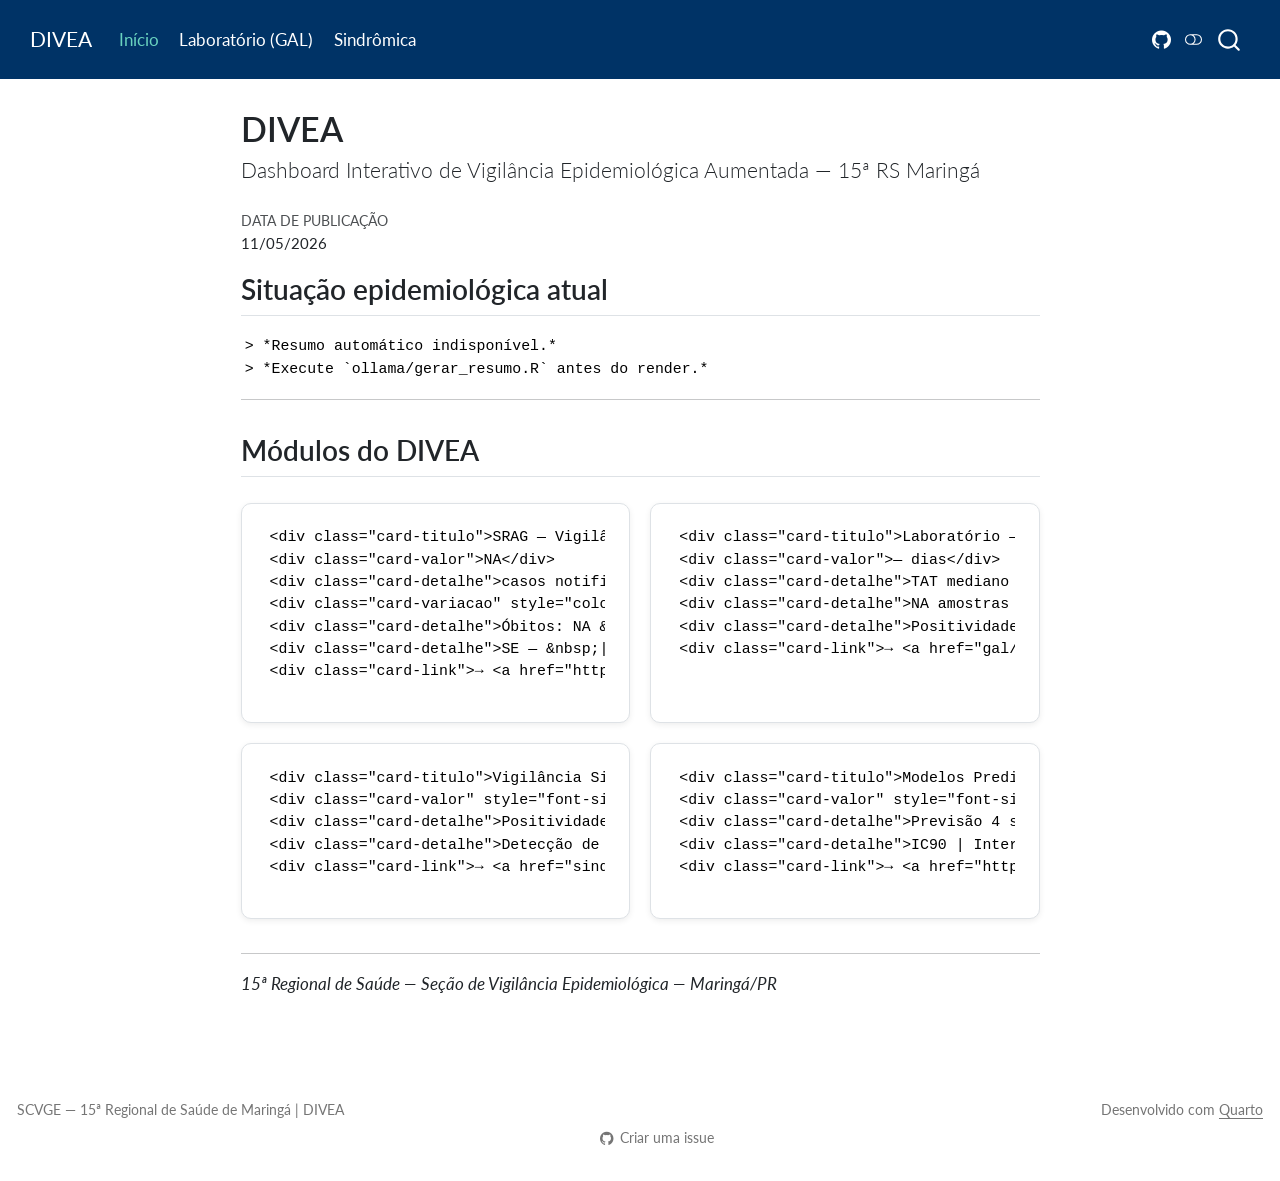
==== docs/index.html @ 305a78ca "DIVEA: portal inicial — 11/05/2026" ====
<!DOCTYPE html>
<html xmlns="http://www.w3.org/1999/xhtml" lang="pt-BR" xml:lang="pt-BR"><head>

<meta charset="utf-8">
<meta name="generator" content="quarto-1.6.42">

<meta name="viewport" content="width=device-width, initial-scale=1.0, user-scalable=yes">

<meta name="dcterms.date" content="2026-11-05">

<title>DIVEA</title>
<style>
code{white-space: pre-wrap;}
span.smallcaps{font-variant: small-caps;}
div.columns{display: flex; gap: min(4vw, 1.5em);}
div.column{flex: auto; overflow-x: auto;}
div.hanging-indent{margin-left: 1.5em; text-indent: -1.5em;}
ul.task-list{list-style: none;}
ul.task-list li input[type="checkbox"] {
  width: 0.8em;
  margin: 0 0.8em 0.2em -1em; /* quarto-specific, see https://github.com/quarto-dev/quarto-cli/issues/4556 */ 
  vertical-align: middle;
}
</style>


<script src="site_libs/quarto-nav/quarto-nav.js"></script>
<script src="site_libs/quarto-nav/headroom.min.js"></script>
<script src="site_libs/clipboard/clipboard.min.js"></script>
<script src="site_libs/quarto-search/autocomplete.umd.js"></script>
<script src="site_libs/quarto-search/fuse.min.js"></script>
<script src="site_libs/quarto-search/quarto-search.js"></script>
<meta name="quarto:offset" content="./">
<script src="site_libs/quarto-html/quarto.js"></script>
<script src="site_libs/quarto-html/popper.min.js"></script>
<script src="site_libs/quarto-html/tippy.umd.min.js"></script>
<script src="site_libs/quarto-html/anchor.min.js"></script>
<link href="site_libs/quarto-html/tippy.css" rel="stylesheet">
<link href="site_libs/quarto-html/quarto-syntax-highlighting-2f5df379a58b258e96c21c0638c20c03.css" rel="stylesheet" class="quarto-color-scheme" id="quarto-text-highlighting-styles">
<link href="site_libs/quarto-html/quarto-syntax-highlighting-dark-b53751a350365c71b6c909e95f209ed1.css" rel="prefetch" class="quarto-color-scheme quarto-color-alternate" id="quarto-text-highlighting-styles">
<script src="site_libs/bootstrap/bootstrap.min.js"></script>
<link href="site_libs/bootstrap/bootstrap-icons.css" rel="stylesheet">
<link href="site_libs/bootstrap/bootstrap-c77d825158ff9deb2d9abb36619f6421.min.css" rel="stylesheet" append-hash="true" class="quarto-color-scheme" id="quarto-bootstrap" data-mode="light">
<link href="site_libs/bootstrap/bootstrap-dark-461fa23e56cb108241aca3fc94d9fae1.min.css" rel="prefetch" append-hash="true" class="quarto-color-scheme quarto-color-alternate" id="quarto-bootstrap" data-mode="dark">
<script id="quarto-search-options" type="application/json">{
  "location": "navbar",
  "copy-button": false,
  "collapse-after": 3,
  "panel-placement": "end",
  "type": "overlay",
  "limit": 50,
  "keyboard-shortcut": [
    "f",
    "/",
    "s"
  ],
  "show-item-context": false,
  "language": {
    "search-no-results-text": "Nenhum resultado",
    "search-matching-documents-text": "documentos correspondentes",
    "search-copy-link-title": "Copiar link para a busca",
    "search-hide-matches-text": "Esconder correspondências adicionais",
    "search-more-match-text": "mais correspondência neste documento",
    "search-more-matches-text": "mais correspondências neste documento",
    "search-clear-button-title": "Limpar",
    "search-text-placeholder": "",
    "search-detached-cancel-button-title": "Cancelar",
    "search-submit-button-title": "Enviar",
    "search-label": "Procurar"
  }
}</script>


</head>

<body class="nav-fixed fullcontent">

<div id="quarto-search-results"></div>
  <header id="quarto-header" class="headroom fixed-top">
    <nav class="navbar navbar-expand-lg " data-bs-theme="dark">
      <div class="navbar-container container-fluid">
      <div class="navbar-brand-container mx-auto">
    <a class="navbar-brand" href="./index.html">
    <span class="navbar-title">DIVEA</span>
    </a>
  </div>
            <div id="quarto-search" class="" title="Procurar"></div>
          <button class="navbar-toggler" type="button" data-bs-toggle="collapse" data-bs-target="#navbarCollapse" aria-controls="navbarCollapse" role="menu" aria-expanded="false" aria-label="Alternar de navegação" onclick="if (window.quartoToggleHeadroom) { window.quartoToggleHeadroom(); }">
  <span class="navbar-toggler-icon"></span>
</button>
          <div class="collapse navbar-collapse" id="navbarCollapse">
            <ul class="navbar-nav navbar-nav-scroll me-auto">
  <li class="nav-item">
    <a class="nav-link active" href="./index.html" aria-current="page"> 
<span class="menu-text">Início</span></a>
  </li>  
  <li class="nav-item">
    <a class="nav-link" href="./gal/index.html"> 
<span class="menu-text">Laboratório (GAL)</span></a>
  </li>  
  <li class="nav-item">
    <a class="nav-link" href="./sindromica/index.html"> 
<span class="menu-text">Sindrômica</span></a>
  </li>  
</ul>
            <ul class="navbar-nav navbar-nav-scroll ms-auto">
  <li class="nav-item compact">
    <a class="nav-link" href="https://github.com/valentim1979/divea-tese"> <i class="bi bi-github" role="img">
</i> 
<span class="menu-text"></span></a>
  </li>  
</ul>
          </div> <!-- /navcollapse -->
            <div class="quarto-navbar-tools">
  <a href="" class="quarto-color-scheme-toggle quarto-navigation-tool  px-1" onclick="window.quartoToggleColorScheme(); return false;" title="Alternar modo escuro"><i class="bi"></i></a>
</div>
      </div> <!-- /container-fluid -->
    </nav>
</header>
<!-- content -->
<div id="quarto-content" class="quarto-container page-columns page-rows-contents page-layout-article page-navbar">
<!-- sidebar -->
<!-- margin-sidebar -->
    
<!-- main -->
<main class="content" id="quarto-document-content">

<header id="title-block-header" class="quarto-title-block default">
<div class="quarto-title">
<h1 class="title">DIVEA</h1>
<p class="subtitle lead">Dashboard Interativo de Vigilância Epidemiológica Aumentada — 15ª RS Maringá</p>
</div>



<div class="quarto-title-meta">

    
    <div>
    <div class="quarto-title-meta-heading">Data de Publicação</div>
    <div class="quarto-title-meta-contents">
      <p class="date">11/05/2026</p>
    </div>
  </div>
  
    
  </div>
  


</header>


<style>
.divea-cards {
  display: grid;
  grid-template-columns: repeat(auto-fit, minmax(260px, 1fr));
  gap: 1.2rem;
  margin: 1.5rem 0 2rem 0;
}
.divea-card {
  border: 1px solid #dee2e6;
  border-radius: 10px;
  padding: 1.2rem 1.4rem;
  background: #fff;
  box-shadow: 0 2px 6px rgba(0,0,0,.07);
  display: flex;
  flex-direction: column;
  gap: .4rem;
}
.divea-card .card-titulo {
  font-size: .8rem;
  font-weight: 600;
  text-transform: uppercase;
  letter-spacing: .05em;
  color: #6c757d;
}
.divea-card .card-valor {
  font-size: 2rem;
  font-weight: 700;
  color: #003366;
  line-height: 1.1;
}
.divea-card .card-detalhe { font-size: .85rem; color: #495057; }
.divea-card .card-variacao { font-size: .9rem; font-weight: 600; }
.divea-card .card-link {
  margin-top: auto;
  padding-top: .6rem;
  font-size: .82rem;
}
.divea-card .card-link a {
  color: #003366;
  text-decoration: none;
  border-bottom: 1px dashed #003366;
}
.divea-card .card-link a:hover { border-bottom-style: solid; }
.card-tag-dev {
  display: inline-block;
  background: #fff3cd;
  color: #856404;
  border-radius: 4px;
  font-size: .75rem;
  padding: 2px 7px;
  font-weight: 600;
}
</style>
<section id="situação-epidemiológica-atual" class="level2">
<h2 class="anchored" data-anchor-id="situação-epidemiológica-atual">Situação epidemiológica atual</h2>
<div class="cell">
<div class="cell-output cell-output-stdout">
<pre><code>&gt; *Resumo automático indisponível.*
&gt; *Execute `ollama/gerar_resumo.R` antes do render.*</code></pre>
</div>
</div>
<hr>
</section>
<section id="módulos-do-divea" class="level2">
<h2 class="anchored" data-anchor-id="módulos-do-divea">Módulos do DIVEA</h2>
<div class="divea-cards">
<div class="divea-card">
<pre><code>&lt;div class="card-titulo"&gt;SRAG — Vigilância Universal&lt;/div&gt;
&lt;div class="card-valor"&gt;NA&lt;/div&gt;
&lt;div class="card-detalhe"&gt;casos notificados em —&lt;/div&gt;
&lt;div class="card-variacao" style="color:gray"&gt; vs. semana anterior&lt;/div&gt;
&lt;div class="card-detalhe"&gt;Óbitos: NA &amp;nbsp;|&amp;nbsp; Vírus pred.: —&lt;/div&gt;
&lt;div class="card-detalhe"&gt;SE — &amp;nbsp;|&amp;nbsp; Atualizado: —&lt;/div&gt;
&lt;div class="card-link"&gt;→ &lt;a href="https://valentim1979.github.io/vigilancia-epidemiologica/" target="_blank"&gt;Dashboard SRAG completo ↗&lt;/a&gt;&lt;/div&gt;</code></pre>
</div>
<div class="divea-card">
<pre><code>&lt;div class="card-titulo"&gt;Laboratório — GAL / LACEN-PR&lt;/div&gt;
&lt;div class="card-valor"&gt;— dias&lt;/div&gt;
&lt;div class="card-detalhe"&gt;TAT mediano — coleta até resultado&lt;/div&gt;
&lt;div class="card-detalhe"&gt;NA amostras nas últimas 4 semanas | 15ª RS&lt;/div&gt;
&lt;div class="card-detalhe"&gt;Positividade viral, TAT por município, benchmarking PR&lt;/div&gt;
&lt;div class="card-link"&gt;→ &lt;a href="gal/index.html"&gt;Análise laboratorial completa&lt;/a&gt;&lt;/div&gt;</code></pre>
</div>
<div class="divea-card">
<pre><code>&lt;div class="card-titulo"&gt;Vigilância Sindrômica &lt;span class="card-tag-dev"&gt;Em desenvolvimento&lt;/span&gt;&lt;/div&gt;
&lt;div class="card-valor" style="font-size:1.1rem;color:#6c757d;"&gt;GAL + SIVEP-Gripe&lt;/div&gt;
&lt;div class="card-detalhe"&gt;Positividade viral semanal e co-circulação&lt;/div&gt;
&lt;div class="card-detalhe"&gt;Detecção de anomalias e vínculo GAL × SINAN&lt;/div&gt;
&lt;div class="card-link"&gt;→ &lt;a href="sindromica/index.html"&gt;Ver módulo&lt;/a&gt;&lt;/div&gt;</code></pre>
</div>
<div class="divea-card">
<pre><code>&lt;div class="card-titulo"&gt;Modelos Preditivos &lt;span class="card-tag-dev"&gt;Acesso interno&lt;/span&gt;&lt;/div&gt;
&lt;div class="card-valor" style="font-size:1.1rem;color:#003366;"&gt;LSTM + TFT&lt;/div&gt;
&lt;div class="card-detalhe"&gt;Previsão 4 semanas: SRAG, Influenza, VSR&lt;/div&gt;
&lt;div class="card-detalhe"&gt;IC90 | Interpretação via Qwen 2.5 14B&lt;/div&gt;
&lt;div class="card-link"&gt;→ &lt;a href="http://localhost:8501" target="_blank"&gt;Painel Streamlit (rede interna)&lt;/a&gt;&lt;/div&gt;</code></pre>
</div>
</div>
<hr>
<p><em>15ª Regional de Saúde — Seção de Vigilância Epidemiológica — Maringá/PR</em></p>


</section>

</main> <!-- /main -->
<script id="quarto-html-after-body" type="application/javascript">
window.document.addEventListener("DOMContentLoaded", function (event) {
  const toggleBodyColorMode = (bsSheetEl) => {
    const mode = bsSheetEl.getAttribute("data-mode");
    const bodyEl = window.document.querySelector("body");
    if (mode === "dark") {
      bodyEl.classList.add("quarto-dark");
      bodyEl.classList.remove("quarto-light");
    } else {
      bodyEl.classList.add("quarto-light");
      bodyEl.classList.remove("quarto-dark");
    }
  }
  const toggleBodyColorPrimary = () => {
    const bsSheetEl = window.document.querySelector("link#quarto-bootstrap");
    if (bsSheetEl) {
      toggleBodyColorMode(bsSheetEl);
    }
  }
  toggleBodyColorPrimary();  
  const disableStylesheet = (stylesheets) => {
    for (let i=0; i < stylesheets.length; i++) {
      const stylesheet = stylesheets[i];
      stylesheet.rel = 'prefetch';
    }
  }
  const enableStylesheet = (stylesheets) => {
    for (let i=0; i < stylesheets.length; i++) {
      const stylesheet = stylesheets[i];
      stylesheet.rel = 'stylesheet';
    }
  }
  const manageTransitions = (selector, allowTransitions) => {
    const els = window.document.querySelectorAll(selector);
    for (let i=0; i < els.length; i++) {
      const el = els[i];
      if (allowTransitions) {
        el.classList.remove('notransition');
      } else {
        el.classList.add('notransition');
      }
    }
  }
  const toggleGiscusIfUsed = (isAlternate, darkModeDefault) => {
    const baseTheme = document.querySelector('#giscus-base-theme')?.value ?? 'light';
    const alternateTheme = document.querySelector('#giscus-alt-theme')?.value ?? 'dark';
    let newTheme = '';
    if(darkModeDefault) {
      newTheme = isAlternate ? baseTheme : alternateTheme;
    } else {
      newTheme = isAlternate ? alternateTheme : baseTheme;
    }
    const changeGiscusTheme = () => {
      // From: https://github.com/giscus/giscus/issues/336
      const sendMessage = (message) => {
        const iframe = document.querySelector('iframe.giscus-frame');
        if (!iframe) return;
        iframe.contentWindow.postMessage({ giscus: message }, 'https://giscus.app');
      }
      sendMessage({
        setConfig: {
          theme: newTheme
        }
      });
    }
    const isGiscussLoaded = window.document.querySelector('iframe.giscus-frame') !== null;
    if (isGiscussLoaded) {
      changeGiscusTheme();
    }
  }
  const toggleColorMode = (alternate) => {
    // Switch the stylesheets
    const alternateStylesheets = window.document.querySelectorAll('link.quarto-color-scheme.quarto-color-alternate');
    manageTransitions('#quarto-margin-sidebar .nav-link', false);
    if (alternate) {
      enableStylesheet(alternateStylesheets);
      for (const sheetNode of alternateStylesheets) {
        if (sheetNode.id === "quarto-bootstrap") {
          toggleBodyColorMode(sheetNode);
        }
      }
    } else {
      disableStylesheet(alternateStylesheets);
      toggleBodyColorPrimary();
    }
    manageTransitions('#quarto-margin-sidebar .nav-link', true);
    // Switch the toggles
    const toggles = window.document.querySelectorAll('.quarto-color-scheme-toggle');
    for (let i=0; i < toggles.length; i++) {
      const toggle = toggles[i];
      if (toggle) {
        if (alternate) {
          toggle.classList.add("alternate");     
        } else {
          toggle.classList.remove("alternate");
        }
      }
    }
    // Hack to workaround the fact that safari doesn't
    // properly recolor the scrollbar when toggling (#1455)
    if (navigator.userAgent.indexOf('Safari') > 0 && navigator.userAgent.indexOf('Chrome') == -1) {
      manageTransitions("body", false);
      window.scrollTo(0, 1);
      setTimeout(() => {
        window.scrollTo(0, 0);
        manageTransitions("body", true);
      }, 40);  
    }
  }
  const isFileUrl = () => { 
    return window.location.protocol === 'file:';
  }
  const hasAlternateSentinel = () => {  
    let styleSentinel = getColorSchemeSentinel();
    if (styleSentinel !== null) {
      return styleSentinel === "alternate";
    } else {
      return false;
    }
  }
  const setStyleSentinel = (alternate) => {
    const value = alternate ? "alternate" : "default";
    if (!isFileUrl()) {
      window.localStorage.setItem("quarto-color-scheme", value);
    } else {
      localAlternateSentinel = value;
    }
  }
  const getColorSchemeSentinel = () => {
    if (!isFileUrl()) {
      const storageValue = window.localStorage.getItem("quarto-color-scheme");
      return storageValue != null ? storageValue : localAlternateSentinel;
    } else {
      return localAlternateSentinel;
    }
  }
  const darkModeDefault = false;
  let localAlternateSentinel = darkModeDefault ? 'alternate' : 'default';
  // Dark / light mode switch
  window.quartoToggleColorScheme = () => {
    // Read the current dark / light value 
    let toAlternate = !hasAlternateSentinel();
    toggleColorMode(toAlternate);
    setStyleSentinel(toAlternate);
    toggleGiscusIfUsed(toAlternate, darkModeDefault);
  };
  // Ensure there is a toggle, if there isn't float one in the top right
  if (window.document.querySelector('.quarto-color-scheme-toggle') === null) {
    const a = window.document.createElement('a');
    a.classList.add('top-right');
    a.classList.add('quarto-color-scheme-toggle');
    a.href = "";
    a.onclick = function() { try { window.quartoToggleColorScheme(); } catch {} return false; };
    const i = window.document.createElement("i");
    i.classList.add('bi');
    a.appendChild(i);
    window.document.body.appendChild(a);
  }
  // Switch to dark mode if need be
  if (hasAlternateSentinel()) {
    toggleColorMode(true);
  } else {
    toggleColorMode(false);
  }
  const icon = "";
  const anchorJS = new window.AnchorJS();
  anchorJS.options = {
    placement: 'right',
    icon: icon
  };
  anchorJS.add('.anchored');
  const isCodeAnnotation = (el) => {
    for (const clz of el.classList) {
      if (clz.startsWith('code-annotation-')) {                     
        return true;
      }
    }
    return false;
  }
  const onCopySuccess = function(e) {
    // button target
    const button = e.trigger;
    // don't keep focus
    button.blur();
    // flash "checked"
    button.classList.add('code-copy-button-checked');
    var currentTitle = button.getAttribute("title");
    button.setAttribute("title", "Copiada");
    let tooltip;
    if (window.bootstrap) {
      button.setAttribute("data-bs-toggle", "tooltip");
      button.setAttribute("data-bs-placement", "left");
      button.setAttribute("data-bs-title", "Copiada");
      tooltip = new bootstrap.Tooltip(button, 
        { trigger: "manual", 
          customClass: "code-copy-button-tooltip",
          offset: [0, -8]});
      tooltip.show();    
    }
    setTimeout(function() {
      if (tooltip) {
        tooltip.hide();
        button.removeAttribute("data-bs-title");
        button.removeAttribute("data-bs-toggle");
        button.removeAttribute("data-bs-placement");
      }
      button.setAttribute("title", currentTitle);
      button.classList.remove('code-copy-button-checked');
    }, 1000);
    // clear code selection
    e.clearSelection();
  }
  const getTextToCopy = function(trigger) {
      const codeEl = trigger.previousElementSibling.cloneNode(true);
      for (const childEl of codeEl.children) {
        if (isCodeAnnotation(childEl)) {
          childEl.remove();
        }
      }
      return codeEl.innerText;
  }
  const clipboard = new window.ClipboardJS('.code-copy-button:not([data-in-quarto-modal])', {
    text: getTextToCopy
  });
  clipboard.on('success', onCopySuccess);
  if (window.document.getElementById('quarto-embedded-source-code-modal')) {
    const clipboardModal = new window.ClipboardJS('.code-copy-button[data-in-quarto-modal]', {
      text: getTextToCopy,
      container: window.document.getElementById('quarto-embedded-source-code-modal')
    });
    clipboardModal.on('success', onCopySuccess);
  }
    var localhostRegex = new RegExp(/^(?:http|https):\/\/localhost\:?[0-9]*\//);
    var mailtoRegex = new RegExp(/^mailto:/);
      var filterRegex = new RegExp('/' + window.location.host + '/');
    var isInternal = (href) => {
        return filterRegex.test(href) || localhostRegex.test(href) || mailtoRegex.test(href);
    }
    // Inspect non-navigation links and adorn them if external
 	var links = window.document.querySelectorAll('a[href]:not(.nav-link):not(.navbar-brand):not(.toc-action):not(.sidebar-link):not(.sidebar-item-toggle):not(.pagination-link):not(.no-external):not([aria-hidden]):not(.dropdown-item):not(.quarto-navigation-tool):not(.about-link)');
    for (var i=0; i<links.length; i++) {
      const link = links[i];
      if (!isInternal(link.href)) {
        // undo the damage that might have been done by quarto-nav.js in the case of
        // links that we want to consider external
        if (link.dataset.originalHref !== undefined) {
          link.href = link.dataset.originalHref;
        }
      }
    }
  function tippyHover(el, contentFn, onTriggerFn, onUntriggerFn) {
    const config = {
      allowHTML: true,
      maxWidth: 500,
      delay: 100,
      arrow: false,
      appendTo: function(el) {
          return el.parentElement;
      },
      interactive: true,
      interactiveBorder: 10,
      theme: 'quarto',
      placement: 'bottom-start',
    };
    if (contentFn) {
      config.content = contentFn;
    }
    if (onTriggerFn) {
      config.onTrigger = onTriggerFn;
    }
    if (onUntriggerFn) {
      config.onUntrigger = onUntriggerFn;
    }
    window.tippy(el, config); 
  }
  const noterefs = window.document.querySelectorAll('a[role="doc-noteref"]');
  for (var i=0; i<noterefs.length; i++) {
    const ref = noterefs[i];
    tippyHover(ref, function() {
      // use id or data attribute instead here
      let href = ref.getAttribute('data-footnote-href') || ref.getAttribute('href');
      try { href = new URL(href).hash; } catch {}
      const id = href.replace(/^#\/?/, "");
      const note = window.document.getElementById(id);
      if (note) {
        return note.innerHTML;
      } else {
        return "";
      }
    });
  }
  const xrefs = window.document.querySelectorAll('a.quarto-xref');
  const processXRef = (id, note) => {
    // Strip column container classes
    const stripColumnClz = (el) => {
      el.classList.remove("page-full", "page-columns");
      if (el.children) {
        for (const child of el.children) {
          stripColumnClz(child);
        }
      }
    }
    stripColumnClz(note)
    if (id === null || id.startsWith('sec-')) {
      // Special case sections, only their first couple elements
      const container = document.createElement("div");
      if (note.children && note.children.length > 2) {
        container.appendChild(note.children[0].cloneNode(true));
        for (let i = 1; i < note.children.length; i++) {
          const child = note.children[i];
          if (child.tagName === "P" && child.innerText === "") {
            continue;
          } else {
            container.appendChild(child.cloneNode(true));
            break;
          }
        }
        if (window.Quarto?.typesetMath) {
          window.Quarto.typesetMath(container);
        }
        return container.innerHTML
      } else {
        if (window.Quarto?.typesetMath) {
          window.Quarto.typesetMath(note);
        }
        return note.innerHTML;
      }
    } else {
      // Remove any anchor links if they are present
      const anchorLink = note.querySelector('a.anchorjs-link');
      if (anchorLink) {
        anchorLink.remove();
      }
      if (window.Quarto?.typesetMath) {
        window.Quarto.typesetMath(note);
      }
      if (note.classList.contains("callout")) {
        return note.outerHTML;
      } else {
        return note.innerHTML;
      }
    }
  }
  for (var i=0; i<xrefs.length; i++) {
    const xref = xrefs[i];
    tippyHover(xref, undefined, function(instance) {
      instance.disable();
      let url = xref.getAttribute('href');
      let hash = undefined; 
      if (url.startsWith('#')) {
        hash = url;
      } else {
        try { hash = new URL(url).hash; } catch {}
      }
      if (hash) {
        const id = hash.replace(/^#\/?/, "");
        const note = window.document.getElementById(id);
        if (note !== null) {
          try {
            const html = processXRef(id, note.cloneNode(true));
            instance.setContent(html);
          } finally {
            instance.enable();
            instance.show();
          }
        } else {
          // See if we can fetch this
          fetch(url.split('#')[0])
          .then(res => res.text())
          .then(html => {
            const parser = new DOMParser();
            const htmlDoc = parser.parseFromString(html, "text/html");
            const note = htmlDoc.getElementById(id);
            if (note !== null) {
              const html = processXRef(id, note);
              instance.setContent(html);
            } 
          }).finally(() => {
            instance.enable();
            instance.show();
          });
        }
      } else {
        // See if we can fetch a full url (with no hash to target)
        // This is a special case and we should probably do some content thinning / targeting
        fetch(url)
        .then(res => res.text())
        .then(html => {
          const parser = new DOMParser();
          const htmlDoc = parser.parseFromString(html, "text/html");
          const note = htmlDoc.querySelector('main.content');
          if (note !== null) {
            // This should only happen for chapter cross references
            // (since there is no id in the URL)
            // remove the first header
            if (note.children.length > 0 && note.children[0].tagName === "HEADER") {
              note.children[0].remove();
            }
            const html = processXRef(null, note);
            instance.setContent(html);
          } 
        }).finally(() => {
          instance.enable();
          instance.show();
        });
      }
    }, function(instance) {
    });
  }
      let selectedAnnoteEl;
      const selectorForAnnotation = ( cell, annotation) => {
        let cellAttr = 'data-code-cell="' + cell + '"';
        let lineAttr = 'data-code-annotation="' +  annotation + '"';
        const selector = 'span[' + cellAttr + '][' + lineAttr + ']';
        return selector;
      }
      const selectCodeLines = (annoteEl) => {
        const doc = window.document;
        const targetCell = annoteEl.getAttribute("data-target-cell");
        const targetAnnotation = annoteEl.getAttribute("data-target-annotation");
        const annoteSpan = window.document.querySelector(selectorForAnnotation(targetCell, targetAnnotation));
        const lines = annoteSpan.getAttribute("data-code-lines").split(",");
        const lineIds = lines.map((line) => {
          return targetCell + "-" + line;
        })
        let top = null;
        let height = null;
        let parent = null;
        if (lineIds.length > 0) {
            //compute the position of the single el (top and bottom and make a div)
            const el = window.document.getElementById(lineIds[0]);
            top = el.offsetTop;
            height = el.offsetHeight;
            parent = el.parentElement.parentElement;
          if (lineIds.length > 1) {
            const lastEl = window.document.getElementById(lineIds[lineIds.length - 1]);
            const bottom = lastEl.offsetTop + lastEl.offsetHeight;
            height = bottom - top;
          }
          if (top !== null && height !== null && parent !== null) {
            // cook up a div (if necessary) and position it 
            let div = window.document.getElementById("code-annotation-line-highlight");
            if (div === null) {
              div = window.document.createElement("div");
              div.setAttribute("id", "code-annotation-line-highlight");
              div.style.position = 'absolute';
              parent.appendChild(div);
            }
            div.style.top = top - 2 + "px";
            div.style.height = height + 4 + "px";
            div.style.left = 0;
            let gutterDiv = window.document.getElementById("code-annotation-line-highlight-gutter");
            if (gutterDiv === null) {
              gutterDiv = window.document.createElement("div");
              gutterDiv.setAttribute("id", "code-annotation-line-highlight-gutter");
              gutterDiv.style.position = 'absolute';
              const codeCell = window.document.getElementById(targetCell);
              const gutter = codeCell.querySelector('.code-annotation-gutter');
              gutter.appendChild(gutterDiv);
            }
            gutterDiv.style.top = top - 2 + "px";
            gutterDiv.style.height = height + 4 + "px";
          }
          selectedAnnoteEl = annoteEl;
        }
      };
      const unselectCodeLines = () => {
        const elementsIds = ["code-annotation-line-highlight", "code-annotation-line-highlight-gutter"];
        elementsIds.forEach((elId) => {
          const div = window.document.getElementById(elId);
          if (div) {
            div.remove();
          }
        });
        selectedAnnoteEl = undefined;
      };
        // Handle positioning of the toggle
    window.addEventListener(
      "resize",
      throttle(() => {
        elRect = undefined;
        if (selectedAnnoteEl) {
          selectCodeLines(selectedAnnoteEl);
        }
      }, 10)
    );
    function throttle(fn, ms) {
    let throttle = false;
    let timer;
      return (...args) => {
        if(!throttle) { // first call gets through
            fn.apply(this, args);
            throttle = true;
        } else { // all the others get throttled
            if(timer) clearTimeout(timer); // cancel #2
            timer = setTimeout(() => {
              fn.apply(this, args);
              timer = throttle = false;
            }, ms);
        }
      };
    }
      // Attach click handler to the DT
      const annoteDls = window.document.querySelectorAll('dt[data-target-cell]');
      for (const annoteDlNode of annoteDls) {
        annoteDlNode.addEventListener('click', (event) => {
          const clickedEl = event.target;
          if (clickedEl !== selectedAnnoteEl) {
            unselectCodeLines();
            const activeEl = window.document.querySelector('dt[data-target-cell].code-annotation-active');
            if (activeEl) {
              activeEl.classList.remove('code-annotation-active');
            }
            selectCodeLines(clickedEl);
            clickedEl.classList.add('code-annotation-active');
          } else {
            // Unselect the line
            unselectCodeLines();
            clickedEl.classList.remove('code-annotation-active');
          }
        });
      }
  const findCites = (el) => {
    const parentEl = el.parentElement;
    if (parentEl) {
      const cites = parentEl.dataset.cites;
      if (cites) {
        return {
          el,
          cites: cites.split(' ')
        };
      } else {
        return findCites(el.parentElement)
      }
    } else {
      return undefined;
    }
  };
  var bibliorefs = window.document.querySelectorAll('a[role="doc-biblioref"]');
  for (var i=0; i<bibliorefs.length; i++) {
    const ref = bibliorefs[i];
    const citeInfo = findCites(ref);
    if (citeInfo) {
      tippyHover(citeInfo.el, function() {
        var popup = window.document.createElement('div');
        citeInfo.cites.forEach(function(cite) {
          var citeDiv = window.document.createElement('div');
          citeDiv.classList.add('hanging-indent');
          citeDiv.classList.add('csl-entry');
          var biblioDiv = window.document.getElementById('ref-' + cite);
          if (biblioDiv) {
            citeDiv.innerHTML = biblioDiv.innerHTML;
          }
          popup.appendChild(citeDiv);
        });
        return popup.innerHTML;
      });
    }
  }
});
</script>
</div> <!-- /content -->
<footer class="footer">
  <div class="nav-footer">
    <div class="nav-footer-left">
<p>SCVGE — 15ª Regional de Saúde de Maringá | DIVEA</p>
</div>   
    <div class="nav-footer-center">
      &nbsp;
    <div class="toc-actions"><ul><li><a href="https://github.com/valentim1979/divea-tese/issues/new" class="toc-action"><i class="bi bi-github"></i>Criar uma issue</a></li></ul></div></div>
    <div class="nav-footer-right">
<p>Desenvolvido com <a href="https://quarto.org">Quarto</a></p>
</div>
  </div>
</footer>




</body></html>
---- docs/site_libs/quarto-html/tippy.css ----
.tippy-box[data-animation=fade][data-state=hidden]{opacity:0}[data-tippy-root]{max-width:calc(100vw - 10px)}.tippy-box{position:relative;background-color:#333;color:#fff;border-radius:4px;font-size:14px;line-height:1.4;white-space:normal;outline:0;transition-property:transform,visibility,opacity}.tippy-box[data-placement^=top]>.tippy-arrow{bottom:0}.tippy-box[data-placement^=top]>.tippy-arrow:before{bottom:-7px;left:0;border-width:8px 8px 0;border-top-color:initial;transform-origin:center top}.tippy-box[data-placement^=bottom]>.tippy-arrow{top:0}.tippy-box[data-placement^=bottom]>.tippy-arrow:before{top:-7px;left:0;border-width:0 8px 8px;border-bottom-color:initial;transform-origin:center bottom}.tippy-box[data-placement^=left]>.tippy-arrow{right:0}.tippy-box[data-placement^=left]>.tippy-arrow:before{border-width:8px 0 8px 8px;border-left-color:initial;right:-7px;transform-origin:center left}.tippy-box[data-placement^=right]>.tippy-arrow{left:0}.tippy-box[data-placement^=right]>.tippy-arrow:before{left:-7px;border-width:8px 8px 8px 0;border-right-color:initial;transform-origin:center right}.tippy-box[data-inertia][data-state=visible]{transition-timing-function:cubic-bezier(.54,1.5,.38,1.11)}.tippy-arrow{width:16px;height:16px;color:#333}.tippy-arrow:before{content:"";position:absolute;border-color:transparent;border-style:solid}.tippy-content{position:relative;padding:5px 9px;z-index:1}
---- docs/site_libs/quarto-html/quarto-syntax-highlighting-2f5df379a58b258e96c21c0638c20c03.css ----
/* quarto syntax highlight colors */
:root {
  --quarto-hl-ot-color: #003B4F;
  --quarto-hl-at-color: #657422;
  --quarto-hl-ss-color: #20794D;
  --quarto-hl-an-color: #5E5E5E;
  --quarto-hl-fu-color: #4758AB;
  --quarto-hl-st-color: #20794D;
  --quarto-hl-cf-color: #003B4F;
  --quarto-hl-op-color: #5E5E5E;
  --quarto-hl-er-color: #AD0000;
  --quarto-hl-bn-color: #AD0000;
  --quarto-hl-al-color: #AD0000;
  --quarto-hl-va-color: #111111;
  --quarto-hl-bu-color: inherit;
  --quarto-hl-ex-color: inherit;
  --quarto-hl-pp-color: #AD0000;
  --quarto-hl-in-color: #5E5E5E;
  --quarto-hl-vs-color: #20794D;
  --quarto-hl-wa-color: #5E5E5E;
  --quarto-hl-do-color: #5E5E5E;
  --quarto-hl-im-color: #00769E;
  --quarto-hl-ch-color: #20794D;
  --quarto-hl-dt-color: #AD0000;
  --quarto-hl-fl-color: #AD0000;
  --quarto-hl-co-color: #5E5E5E;
  --quarto-hl-cv-color: #5E5E5E;
  --quarto-hl-cn-color: #8f5902;
  --quarto-hl-sc-color: #5E5E5E;
  --quarto-hl-dv-color: #AD0000;
  --quarto-hl-kw-color: #003B4F;
}

/* other quarto variables */
:root {
  --quarto-font-monospace: SFMono-Regular, Menlo, Monaco, Consolas, "Liberation Mono", "Courier New", monospace;
}

pre > code.sourceCode > span {
  color: #003B4F;
}

code span {
  color: #003B4F;
}

code.sourceCode > span {
  color: #003B4F;
}

div.sourceCode,
div.sourceCode pre.sourceCode {
  color: #003B4F;
}

code span.ot {
  color: #003B4F;
  font-style: inherit;
}

code span.at {
  color: #657422;
  font-style: inherit;
}

code span.ss {
  color: #20794D;
  font-style: inherit;
}

code span.an {
  color: #5E5E5E;
  font-style: inherit;
}

code span.fu {
  color: #4758AB;
  font-style: inherit;
}

code span.st {
  color: #20794D;
  font-style: inherit;
}

code span.cf {
  color: #003B4F;
  font-weight: bold;
  font-style: inherit;
}

code span.op {
  color: #5E5E5E;
  font-style: inherit;
}

code span.er {
  color: #AD0000;
  font-style: inherit;
}

code span.bn {
  color: #AD0000;
  font-style: inherit;
}

code span.al {
  color: #AD0000;
  font-style: inherit;
}

code span.va {
  color: #111111;
  font-style: inherit;
}

code span.bu {
  font-style: inherit;
}

code span.ex {
  font-style: inherit;
}

code span.pp {
  color: #AD0000;
  font-style: inherit;
}

code span.in {
  color: #5E5E5E;
  font-style: inherit;
}

code span.vs {
  color: #20794D;
  font-style: inherit;
}

code span.wa {
  color: #5E5E5E;
  font-style: italic;
}

code span.do {
  color: #5E5E5E;
  font-style: italic;
}

code span.im {
  color: #00769E;
  font-style: inherit;
}

code span.ch {
  color: #20794D;
  font-style: inherit;
}

code span.dt {
  color: #AD0000;
  font-style: inherit;
}

code span.fl {
  color: #AD0000;
  font-style: inherit;
}

code span.co {
  color: #5E5E5E;
  font-style: inherit;
}

code span.cv {
  color: #5E5E5E;
  font-style: italic;
}

code span.cn {
  color: #8f5902;
  font-style: inherit;
}

code span.sc {
  color: #5E5E5E;
  font-style: inherit;
}

code span.dv {
  color: #AD0000;
  font-style: inherit;
}

code span.kw {
  color: #003B4F;
  font-weight: bold;
  font-style: inherit;
}

.prevent-inlining {
  content: "</";
}

/*# sourceMappingURL=35eb38a806ee71ea6d2563be2308c832.css.map */
---- docs/site_libs/quarto-html/quarto-syntax-highlighting-dark-b53751a350365c71b6c909e95f209ed1.css ----
/* quarto syntax highlight colors */
:root {
  --quarto-hl-al-color: #f07178;
  --quarto-hl-an-color: #d4d0ab;
  --quarto-hl-at-color: #00e0e0;
  --quarto-hl-bn-color: #d4d0ab;
  --quarto-hl-bu-color: #abe338;
  --quarto-hl-ch-color: #abe338;
  --quarto-hl-co-color: #f8f8f2;
  --quarto-hl-cv-color: #ffd700;
  --quarto-hl-cn-color: #ffd700;
  --quarto-hl-cf-color: #ffa07a;
  --quarto-hl-dt-color: #ffa07a;
  --quarto-hl-dv-color: #d4d0ab;
  --quarto-hl-do-color: #f8f8f2;
  --quarto-hl-er-color: #f07178;
  --quarto-hl-ex-color: #00e0e0;
  --quarto-hl-fl-color: #d4d0ab;
  --quarto-hl-fu-color: #ffa07a;
  --quarto-hl-im-color: #abe338;
  --quarto-hl-in-color: #d4d0ab;
  --quarto-hl-kw-color: #ffa07a;
  --quarto-hl-op-color: #ffa07a;
  --quarto-hl-ot-color: #00e0e0;
  --quarto-hl-pp-color: #dcc6e0;
  --quarto-hl-re-color: #00e0e0;
  --quarto-hl-sc-color: #abe338;
  --quarto-hl-ss-color: #abe338;
  --quarto-hl-st-color: #abe338;
  --quarto-hl-va-color: #00e0e0;
  --quarto-hl-vs-color: #abe338;
  --quarto-hl-wa-color: #dcc6e0;
}

/* other quarto variables */
:root {
  --quarto-font-monospace: SFMono-Regular, Menlo, Monaco, Consolas, "Liberation Mono", "Courier New", monospace;
}

code span.al {
  background-color: #2a0f15;
  font-weight: bold;
  color: #f07178;
}

code span.an {
  color: #d4d0ab;
}

code span.at {
  color: #00e0e0;
}

code span.bn {
  color: #d4d0ab;
}

code span.bu {
  color: #abe338;
}

code span.ch {
  color: #abe338;
}

code span.co {
  font-style: italic;
  color: #f8f8f2;
}

code span.cv {
  color: #ffd700;
}

code span.cn {
  color: #ffd700;
}

code span.cf {
  font-weight: bold;
  color: #ffa07a;
}

code span.dt {
  color: #ffa07a;
}

code span.dv {
  color: #d4d0ab;
}

code span.do {
  color: #f8f8f2;
}

code span.er {
  color: #f07178;
  text-decoration: underline;
}

code span.ex {
  font-weight: bold;
  color: #00e0e0;
}

code span.fl {
  color: #d4d0ab;
}

code span.fu {
  color: #ffa07a;
}

code span.im {
  color: #abe338;
}

code span.in {
  color: #d4d0ab;
}

code span.kw {
  font-weight: bold;
  color: #ffa07a;
}

pre > code.sourceCode > span {
  color: #f8f8f2;
}

code span {
  color: #f8f8f2;
}

code.sourceCode > span {
  color: #f8f8f2;
}

div.sourceCode,
div.sourceCode pre.sourceCode {
  color: #f8f8f2;
}

code span.op {
  color: #ffa07a;
}

code span.ot {
  color: #00e0e0;
}

code span.pp {
  color: #dcc6e0;
}

code span.re {
  background-color: #f8f8f2;
  color: #00e0e0;
}

code span.sc {
  color: #abe338;
}

code span.ss {
  color: #abe338;
}

code span.st {
  color: #abe338;
}

code span.va {
  color: #00e0e0;
}

code span.vs {
  color: #abe338;
}

code span.wa {
  color: #dcc6e0;
}

.prevent-inlining {
  content: "</";
}

/*# sourceMappingURL=ef095d06243fb944689b9469f3a5590a.css.map */
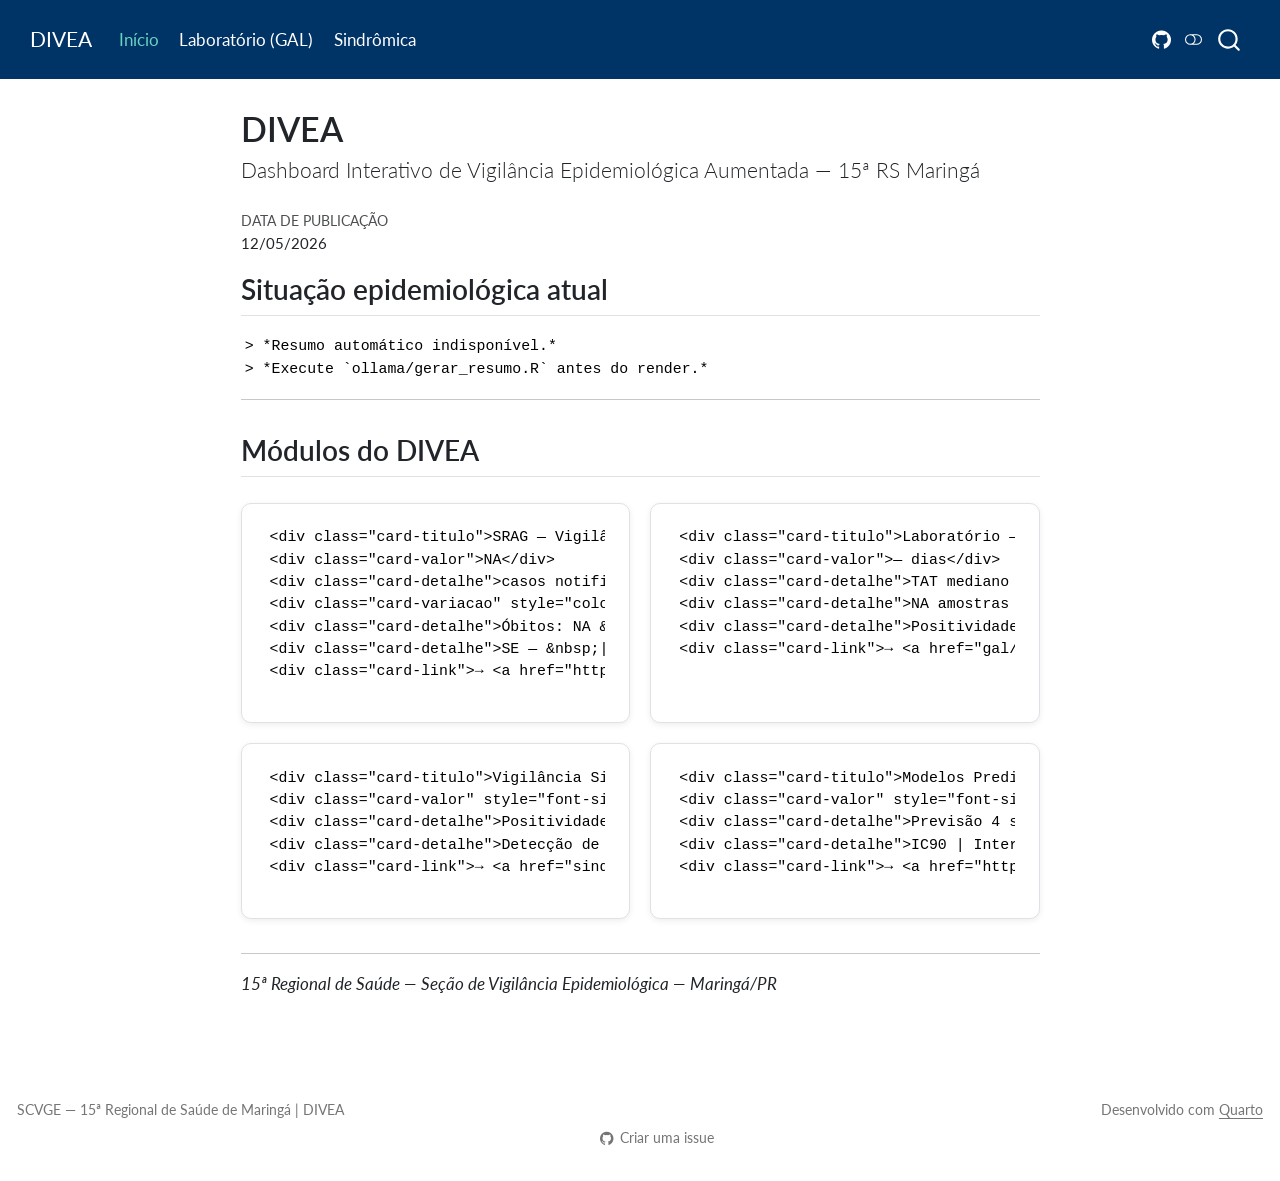
==== commit ccb0d5e8: "DIVEA: SE16/2026 — dados reais" ====
--- a/docs/index.html
+++ b/docs/index.html
@@ -6,7 +6,7 @@
 
 <meta name="viewport" content="width=device-width, initial-scale=1.0, user-scalable=yes">
 
-<meta name="dcterms.date" content="2026-11-05">
+<meta name="dcterms.date" content="2026-12-05">
 
 <title>DIVEA</title>
 <style>
@@ -139,7 +139,7 @@
     <div>
     <div class="quarto-title-meta-heading">Data de Publicação</div>
     <div class="quarto-title-meta-contents">
-      <p class="date">11/05/2026</p>
+      <p class="date">12/05/2026</p>
     </div>
   </div>
   
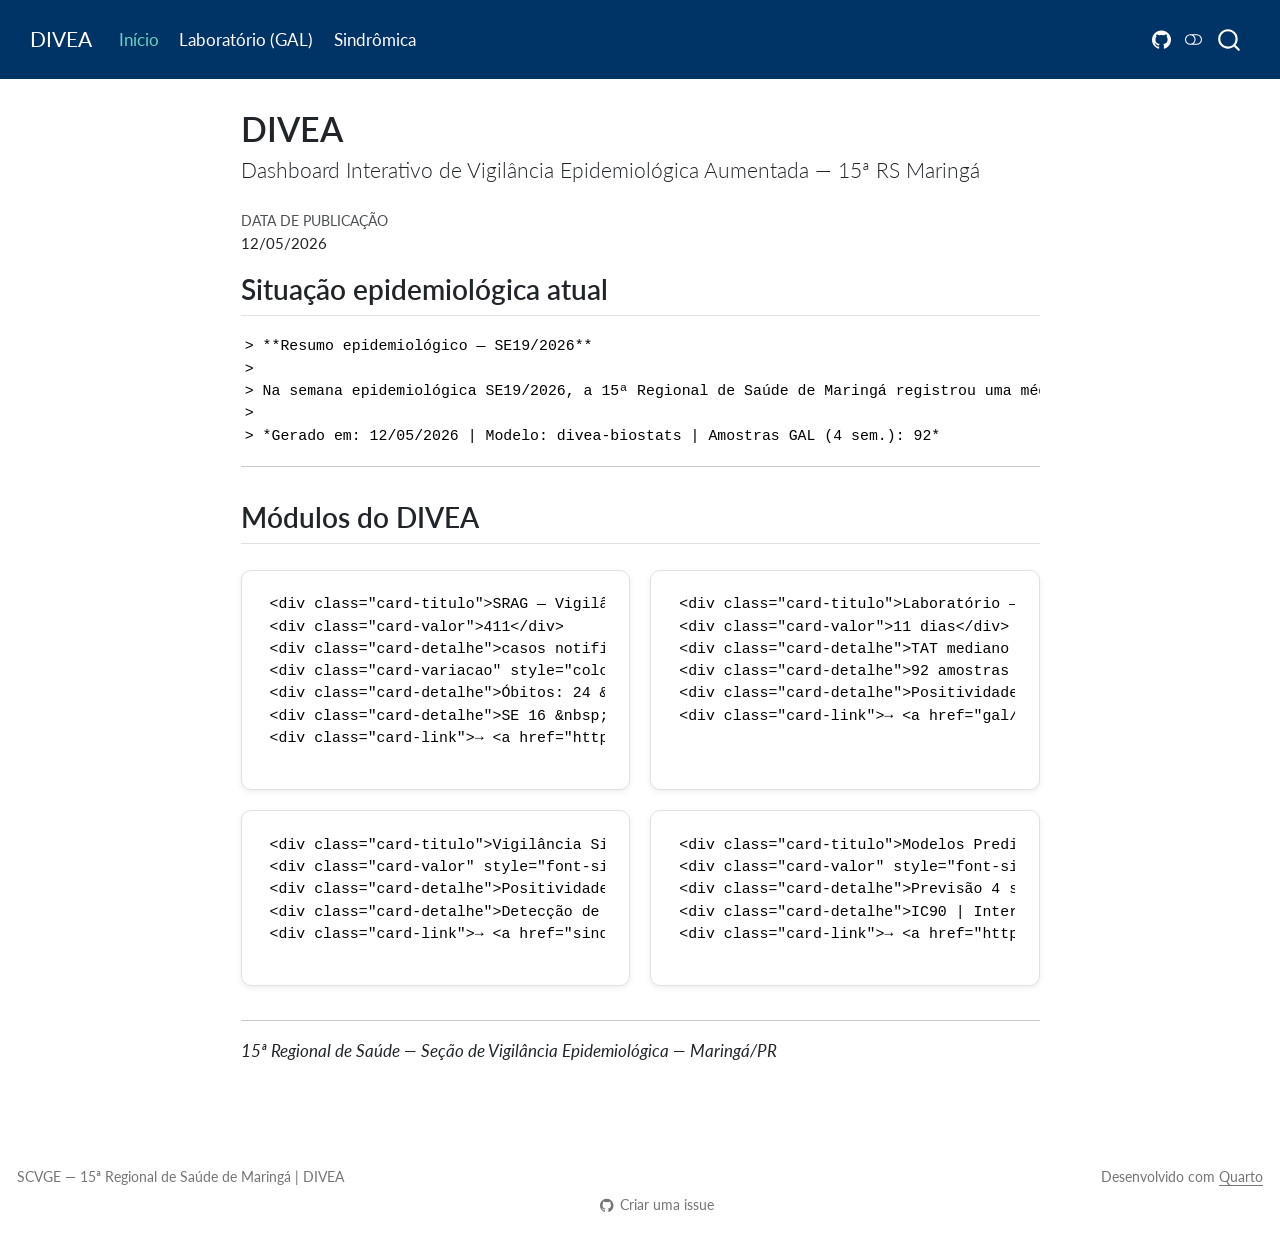
==== commit 902723be: "DIVEA: limpa cache e corrige cards" ====
--- a/docs/index.html
+++ b/docs/index.html
@@ -208,8 +208,11 @@
 <h2 class="anchored" data-anchor-id="situação-epidemiológica-atual">Situação epidemiológica atual</h2>
 <div class="cell">
 <div class="cell-output cell-output-stdout">
-<pre><code>&gt; *Resumo automático indisponível.*
-&gt; *Execute `ollama/gerar_resumo.R` antes do render.*</code></pre>
+<pre><code>&gt; **Resumo epidemiológico — SE19/2026**
+&gt;
+&gt; Na semana epidemiológica SE19/2026, a 15ª Regional de Saúde de Maringá registrou uma média semanal de 31 casos de SRAG nas últimas quatro semanas, com um total acumulado de 411 casos e 24 óbitos em 2026. Os modelos preditivos indicam que a tendência é de aumento, prevendo cerca de 653 casos na próxima semana (IC90: 484–744) e aproximadamente 805 casos quatro semanas adiante. O rinovírus é o agente viral predominante, mas há circulação de influenza e VSR, que podem contribuir para um aumento nos casos de SRAG nos próximos meses. É recomendado intensificar ações preventivas, como vacinação e promoção da higiene, além de preparar os recursos hospitalares para enfrentar essa tendência crescente.
+&gt;
+&gt; *Gerado em: 12/05/2026 | Modelo: divea-biostats | Amostras GAL (4 sem.): 92*</code></pre>
 </div>
 </div>
 <hr>
@@ -219,18 +222,18 @@
 <div class="divea-cards">
 <div class="divea-card">
 <pre><code>&lt;div class="card-titulo"&gt;SRAG — Vigilância Universal&lt;/div&gt;
-&lt;div class="card-valor"&gt;NA&lt;/div&gt;
-&lt;div class="card-detalhe"&gt;casos notificados em —&lt;/div&gt;
-&lt;div class="card-variacao" style="color:gray"&gt; vs. semana anterior&lt;/div&gt;
-&lt;div class="card-detalhe"&gt;Óbitos: NA &amp;nbsp;|&amp;nbsp; Vírus pred.: —&lt;/div&gt;
-&lt;div class="card-detalhe"&gt;SE — &amp;nbsp;|&amp;nbsp; Atualizado: —&lt;/div&gt;
+&lt;div class="card-valor"&gt;411&lt;/div&gt;
+&lt;div class="card-detalhe"&gt;casos notificados em 2026&lt;/div&gt;
+&lt;div class="card-variacao" style="color:#2ca02c"&gt;▼ -78.2% vs. semana anterior&lt;/div&gt;
+&lt;div class="card-detalhe"&gt;Óbitos: 24 &amp;nbsp;|&amp;nbsp; Vírus pred.: Rinovírus&lt;/div&gt;
+&lt;div class="card-detalhe"&gt;SE 16 &amp;nbsp;|&amp;nbsp; Atualizado: 12/05/2026&lt;/div&gt;
 &lt;div class="card-link"&gt;→ &lt;a href="https://valentim1979.github.io/vigilancia-epidemiologica/" target="_blank"&gt;Dashboard SRAG completo ↗&lt;/a&gt;&lt;/div&gt;</code></pre>
 </div>
 <div class="divea-card">
 <pre><code>&lt;div class="card-titulo"&gt;Laboratório — GAL / LACEN-PR&lt;/div&gt;
-&lt;div class="card-valor"&gt;— dias&lt;/div&gt;
+&lt;div class="card-valor"&gt;11 dias&lt;/div&gt;
 &lt;div class="card-detalhe"&gt;TAT mediano — coleta até resultado&lt;/div&gt;
-&lt;div class="card-detalhe"&gt;NA amostras nas últimas 4 semanas | 15ª RS&lt;/div&gt;
+&lt;div class="card-detalhe"&gt;92 amostras nas últimas 4 semanas | 15ª RS&lt;/div&gt;
 &lt;div class="card-detalhe"&gt;Positividade viral, TAT por município, benchmarking PR&lt;/div&gt;
 &lt;div class="card-link"&gt;→ &lt;a href="gal/index.html"&gt;Análise laboratorial completa&lt;/a&gt;&lt;/div&gt;</code></pre>
 </div>
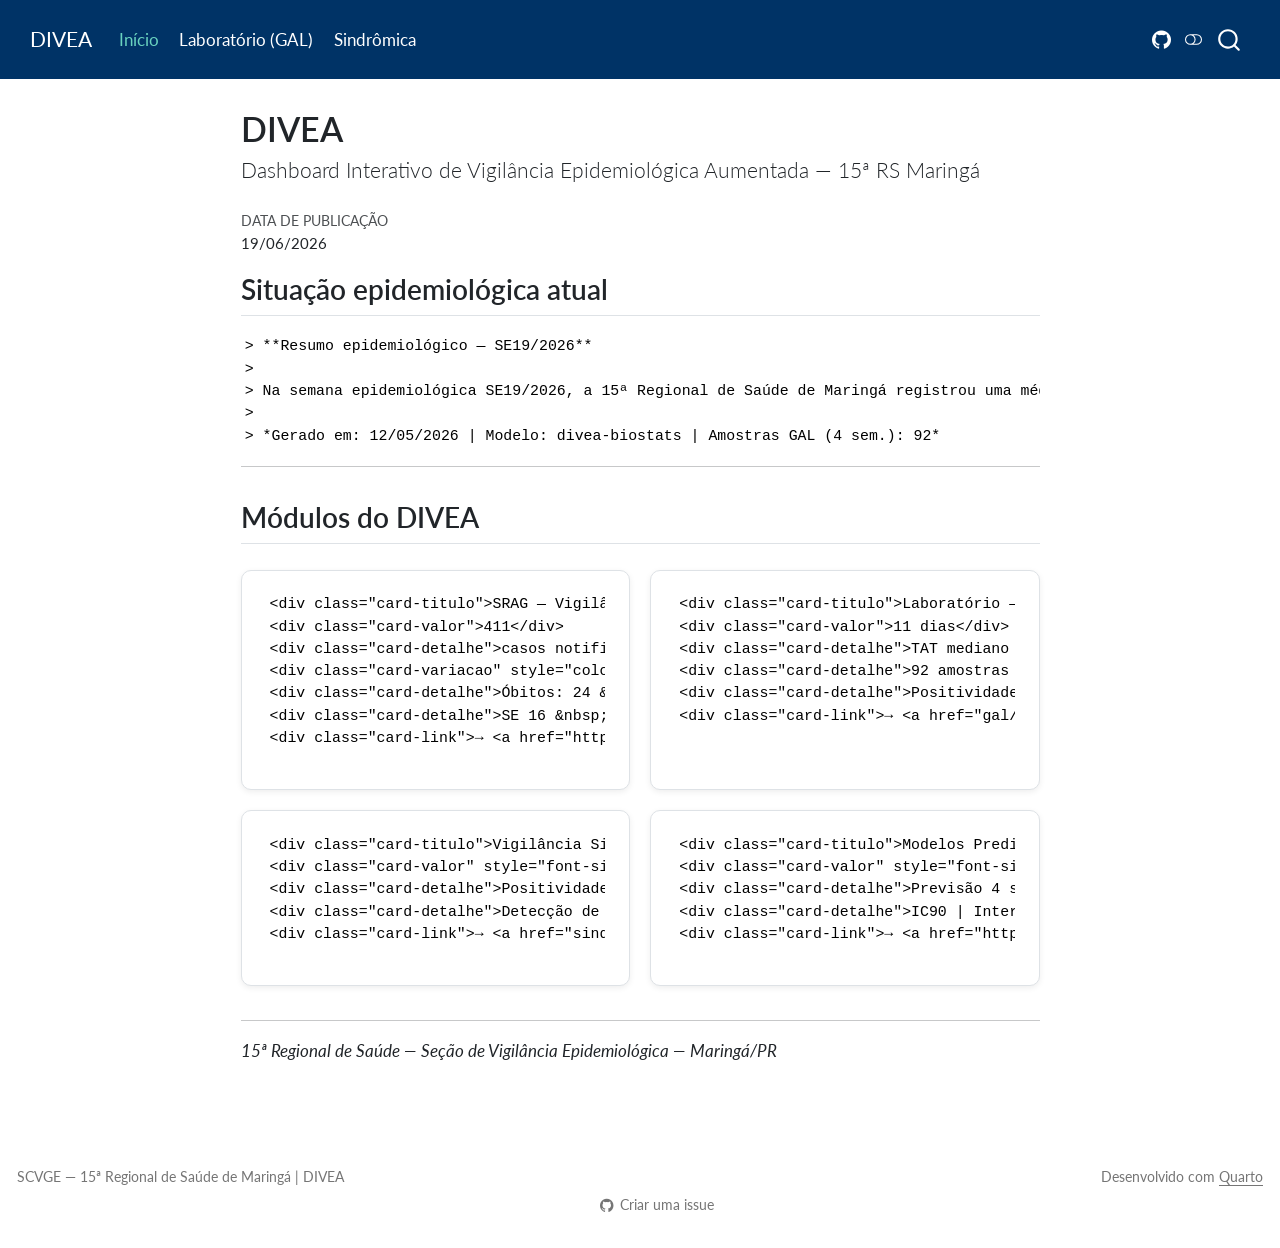
==== commit fbcdeee4: "Move formulário de maturidade digital para site/forms (pasta-fonte do Quarto)" ====
--- a/docs/index.html
+++ b/docs/index.html
@@ -6,7 +6,6 @@
 
 <meta name="viewport" content="width=device-width, initial-scale=1.0, user-scalable=yes">
 
-<meta name="dcterms.date" content="2026-12-05">
 
 <title>DIVEA</title>
 <style>
@@ -139,7 +138,7 @@
     <div>
     <div class="quarto-title-meta-heading">Data de Publicação</div>
     <div class="quarto-title-meta-contents">
-      <p class="date">12/05/2026</p>
+      <p class="date">19/06/2026</p>
     </div>
   </div>
   
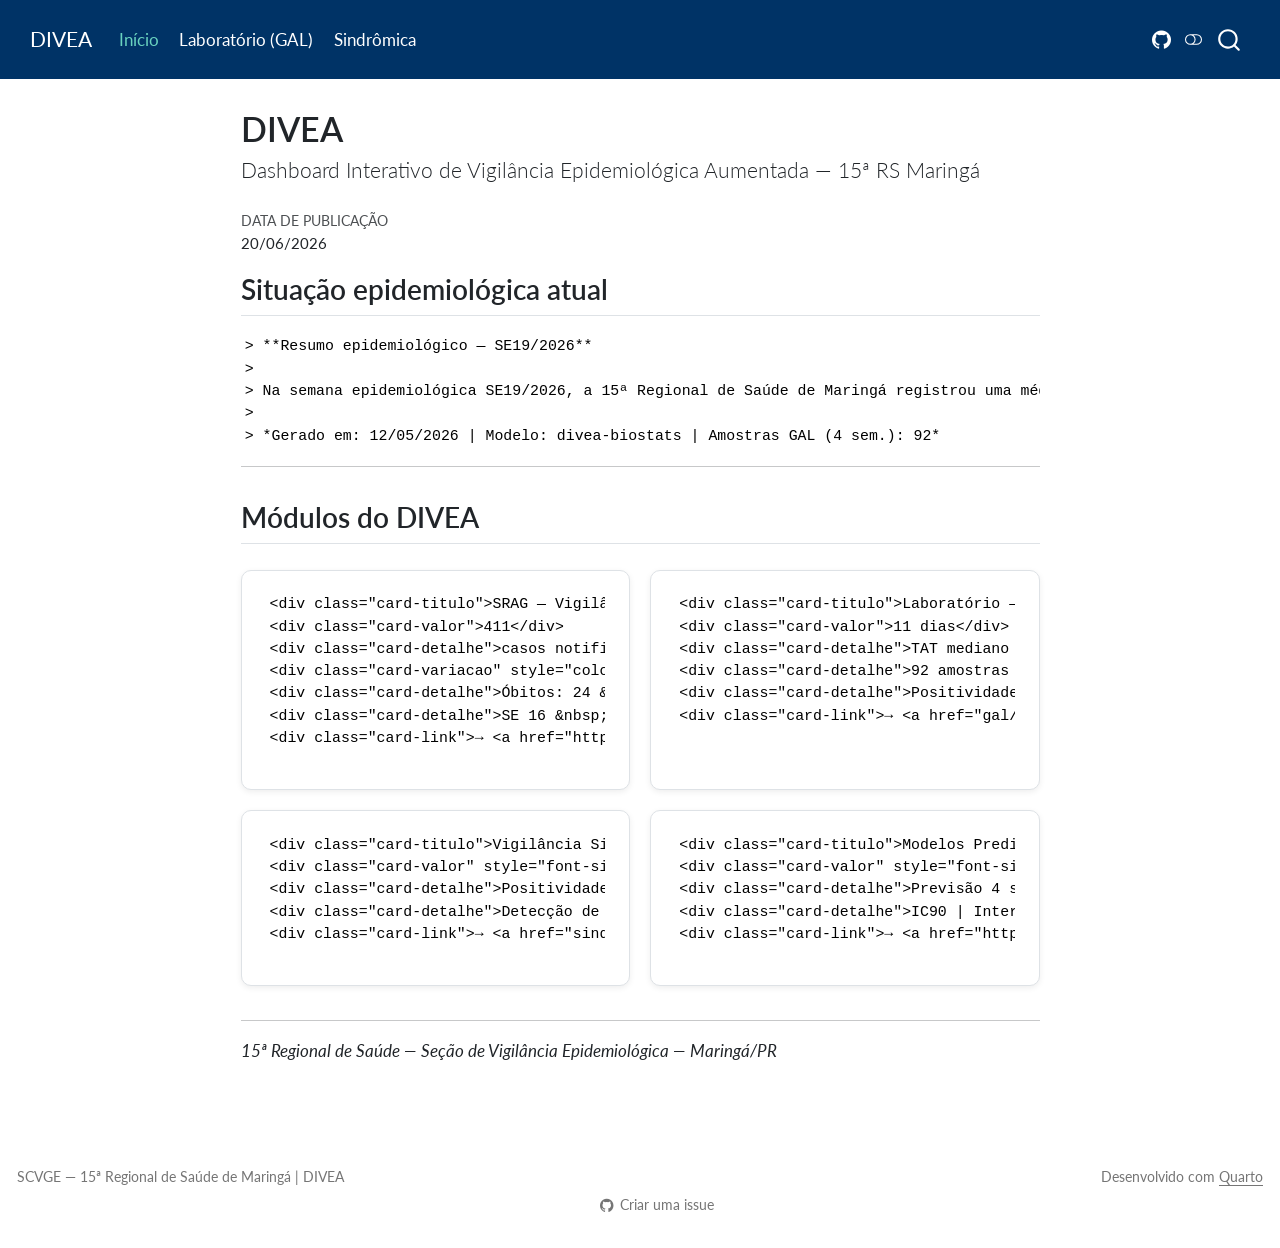
==== commit c8629aab: "Remove exibição do índice de maturidade na tela final do formulário" ====
--- a/docs/index.html
+++ b/docs/index.html
@@ -138,7 +138,7 @@
     <div>
     <div class="quarto-title-meta-heading">Data de Publicação</div>
     <div class="quarto-title-meta-contents">
-      <p class="date">19/06/2026</p>
+      <p class="date">20/06/2026</p>
     </div>
   </div>
   
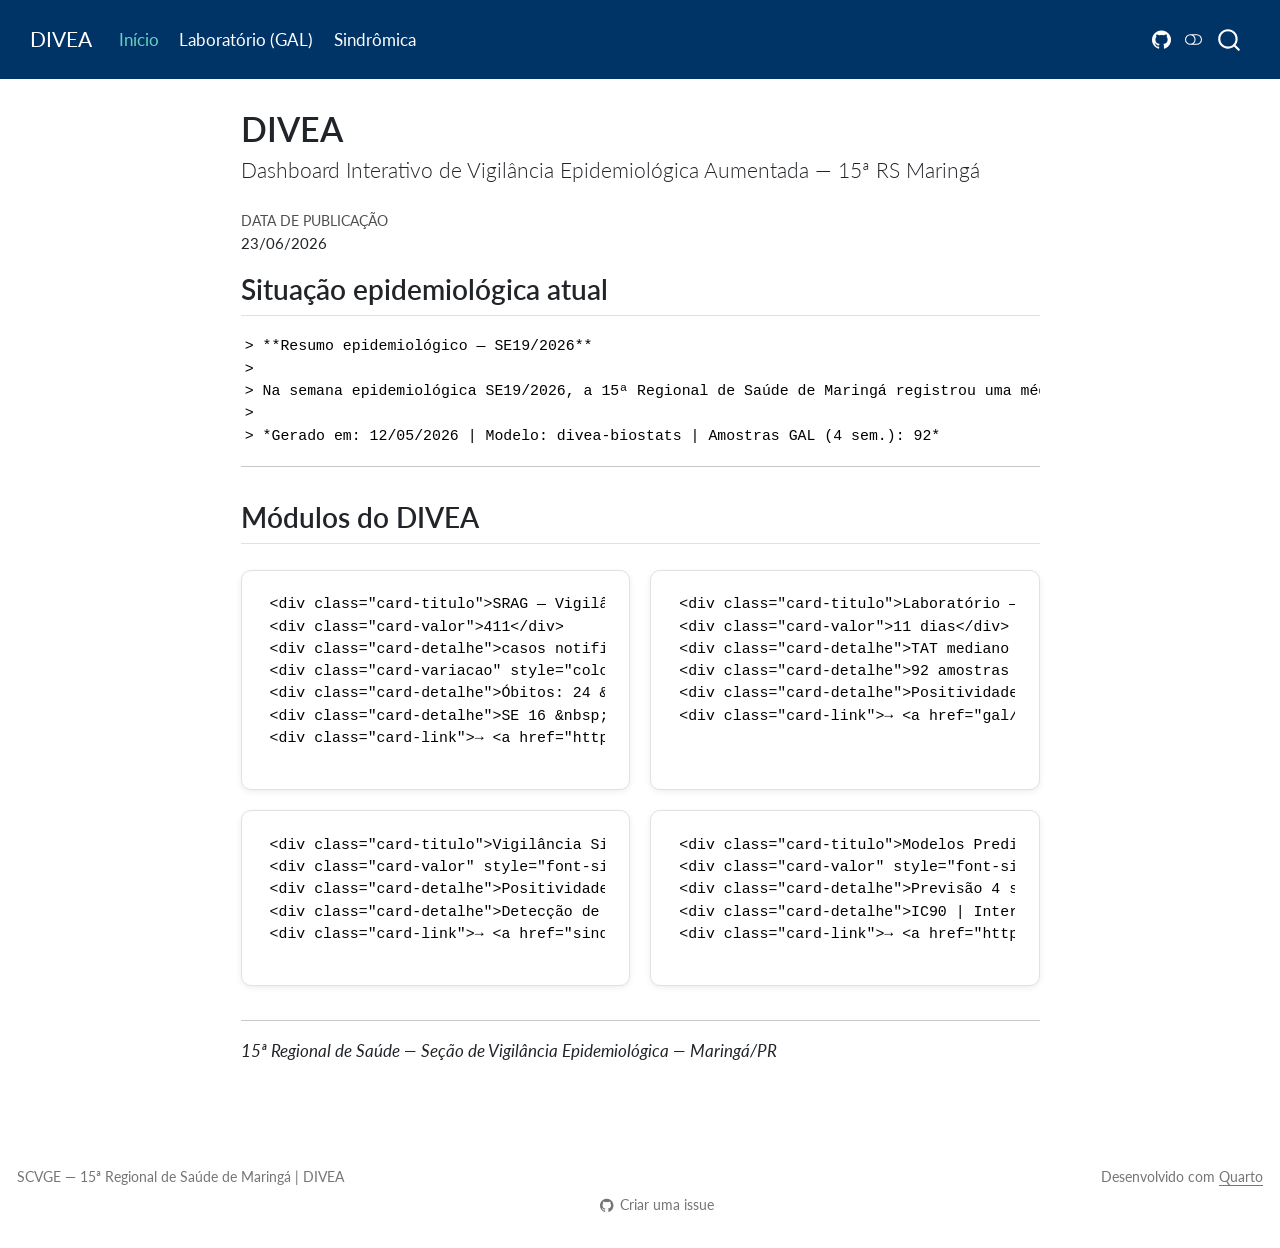
==== commit be9950d5: "Adiciona sugestões de maturidade digital - novos campos" ====
--- a/docs/index.html
+++ b/docs/index.html
@@ -138,7 +138,7 @@
     <div>
     <div class="quarto-title-meta-heading">Data de Publicação</div>
     <div class="quarto-title-meta-contents">
-      <p class="date">20/06/2026</p>
+      <p class="date">23/06/2026</p>
     </div>
   </div>
   
